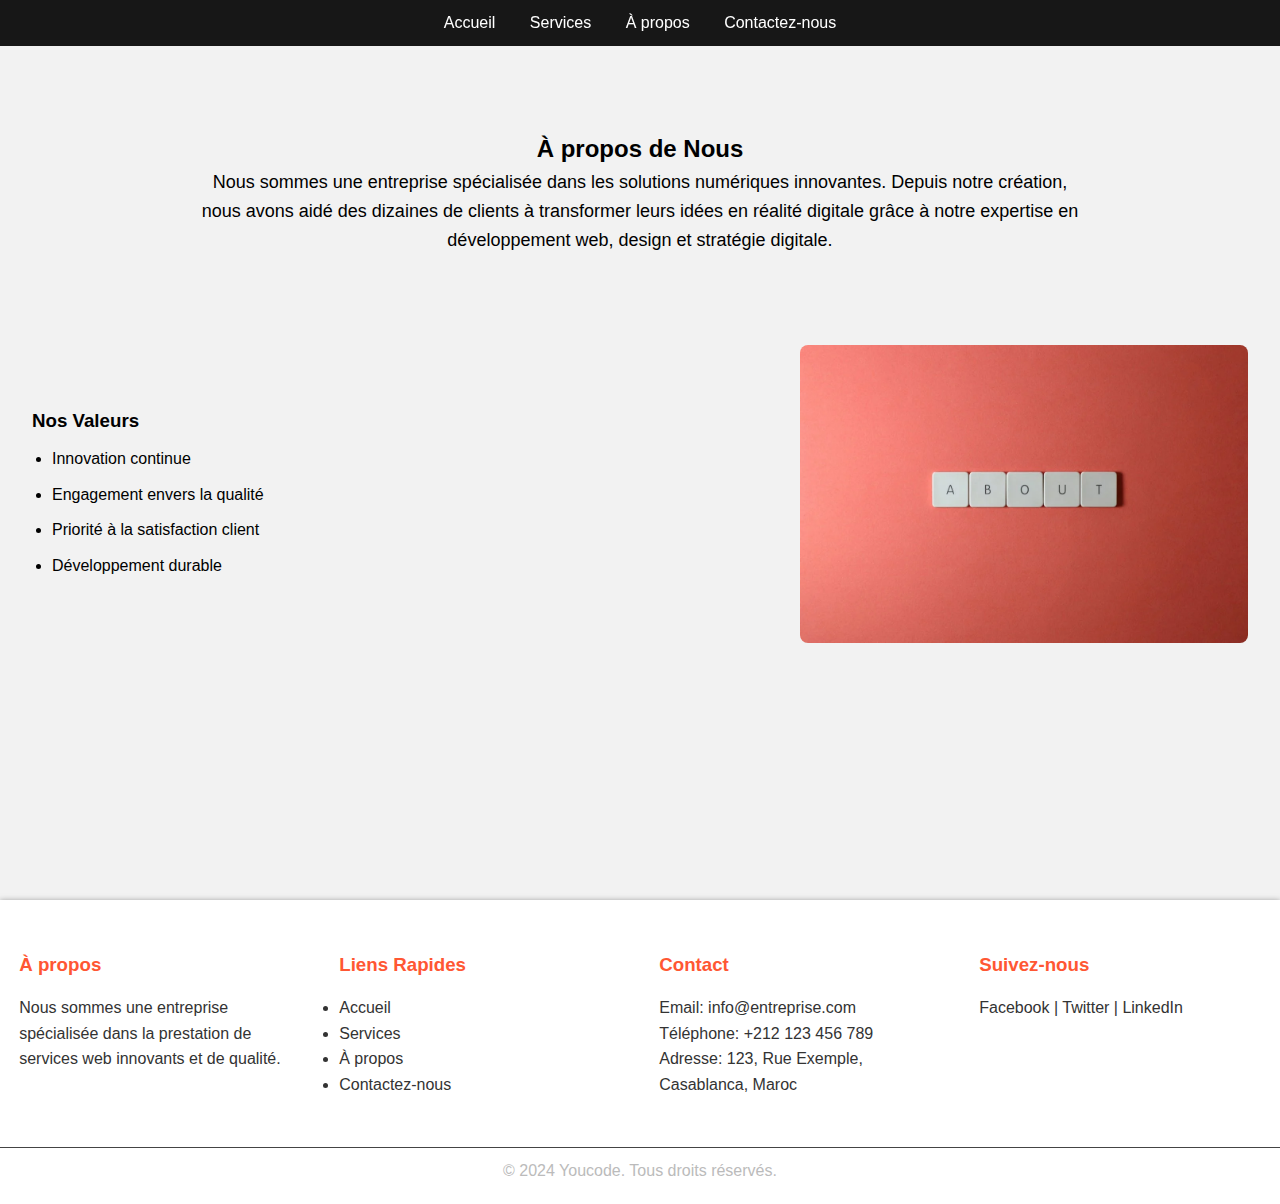
==== html/about.html @ a430e8d0 "First modifications" ====
<!DOCTYPE html>
<html lang="en">
<head>
    <meta charset="UTF-8">
    <meta name="viewport" content="width=device-width, initial-scale=1.0">
    <title>A propos</title>
    <link rel="stylesheet" href="../Css/style.css">
</head>
<body>
    <!-- Hero Section -->
    <nav>
        <ul>
            <li><a href="index.html">Accueil</a></li>
            <li><a href="services.html">Services</a></li>
            <li><a href="about.html">À propos</a></li>
            <li><a href="contact.html">Contactez-nous</a></li>
        </ul>
    </nav>
    <!-- About Section -->
<section id="about">
    <h2>À propos de Nous</h2>
    <div class="aboutb-container-text">
            <p>Nous sommes une entreprise spécialisée dans les solutions numériques innovantes. Depuis notre création, nous avons aidé des dizaines de clients à transformer leurs idées en réalité digitale grâce à notre expertise en développement web, design et stratégie digitale.</p>
    </div>

    <div class="about-container">
        <div class="about-text">
            <h3>Nos Valeurs</h3>
            <ul>
                <li>Innovation continue</li>
                <li>Engagement envers la qualité</li>
                <li>Priorité à la satisfaction client</li>
                <li>Développement durable</li>
            </ul>
        </div>
        <div class="about-image">
            <img src="../assets/img/about.webp" alt="À propos de nous">
        </div>
    </div>
</section>
<!-- Footer Section -->
<footer>
    <div class="footer-container">
        <div class="footer-about">
            <h3>À propos</h3>
            <p>Nous sommes une entreprise spécialisée dans la prestation de services web innovants et de qualité.
            </p>
        </div>
        <div class="footer-links">
            <h3>Liens Rapides</h3>
            <ul>
                <li><a href="index.html">Accueil</a></li>
                <li><a href="services.html">Services</a></li>
                <li><a href="about.html">À propos</a></li>
                <li><a href="contact.html">Contactez-nous</a></li>
            </ul>
        </div>
        <div class="footer-contact">
            <h3>Contact</h3>
            <p>Email: info@entreprise.com</p>
            <p>Téléphone: +212 123 456 789</p>
            <p>Adresse: 123, Rue Exemple, Casablanca, Maroc</p>
        </div>
        <div class="footer-social">
            <h3>Suivez-nous</h3>
            <a href="#">Facebook</a> | <a href="#">Twitter</a> | <a href="#">LinkedIn</a>
        </div>
    </div>
    <div class="footer-bottom">
        <p>&copy; 2024 Youcode. Tous droits réservés.</p>
    </div>
</footer>
</body>
</html>
---- Css/style.css ----
* {
            margin: 0;
            padding: 0;
            box-sizing: border-box;
            font-family: Arial, sans-serif;
        }

        body {
            line-height: 1.6;
        }

        nav {
            background-color: rgba(0, 0, 0, 0.904);
            padding: 10px 0;
            text-align: center;
            position: fixed;
            width: 100%;
            top: 0;
            z-index: 100;
        }

        nav ul {
            list-style: none;
        }

        nav ul li {
            display: inline;
            margin: 0 15px;
        }

        nav ul li a {
            color: white;
            text-decoration: none;
        }

        .hero {
            height: 100vh;
            background-color: #444;
            display: flex;
            justify-content: center;
            align-items: center;
            color: white;
            text-align: center;
            flex-direction: column;
            position: relative;
        }

        .hero h1 {
            font-size: 3em;
        }

        .hero p {
            font-size: 1.5em;
            margin-bottom: 20px;
        }

        .hero-btn {
            padding: 10px 20px;
            background-color: #ff5733;
            color: #333;
            text-decoration: none;
            border-radius: 5px;
        }

        .services {
            padding: 50px 20px;
            text-align: center;
        }

        .services h2 {
            margin-bottom: 40px;
        }

        /* Services Section */
        .services-container {
            display: flex;
            justify-content: space-between;
            flex-wrap: wrap;
            margin: 20px 0;
        }

        #services{
            margin-top: 90px;
        }

        #services h2{
            text-align: center;
        }

        .card {
            width: 23%;
            background-color: #f9f9f9;
            padding: 20px;
            margin: 10px;
            box-shadow: 0 4px 8px rgba(0, 0, 0, 0.1);
            text-align: center;
            border-radius: 10px;
        }

        .card img {
            width: 100%;
            height: auto;
            border-radius: 8px;
        }

        .card h3 {
            color: #ff5733;
            margin-top: 15px;
        }

        .card p {
            margin: 10px 0;
        }

        .card button {
            padding: 10px 20px;
            background-color: #ff5733;
            color: white;
            border: none;
            border-radius: 5px;
            cursor: pointer;
            margin-top: 10px;
        }

        .card button:hover {
            background-color: #ff7733;
        }

        /* About Section */
    #about {
        padding: 50px 0;
        height: 100vh;
        background-color: #f2f2f2;
    }

    #about h2 {
        text-align: center;
        position: relative;
        top: 80px;
        
    }

    .about-container {
        display: flex;
        align-items: center;
        justify-content: center;
        flex-wrap: wrap;
        position: relative;
        top: 150px;
    }

    .about-text {
        width: 60%;
    }

    #about .aboutb-container-text {
        width: 100%;
        display: flex;
        justify-content: center;
        position: relative;
        top: 80px;
    }

    #about .aboutb-container-text p {
        width: 70%;
        font-size: 18px;
        line-height: 1.6;
        margin-bottom: 20px;
        text-align: center;
    }

    .about-text ul {
        list-style-type: disc;
        margin-left: 20px;
    }

    .about-text ul li {
        margin: 10px 0;
        font-size: 16px;
    }

    .about-image {
        width: 35%;
    }

    .about-image img {
        width: 100%;
        height: auto;
        border-radius: 8px;
    }
        .contact {
            padding: 50px 20px;
            background-color: #333;
            color: #333;
            height: 100vh;
            text-align: center;
        }

        .contact form {
            display: flex;
            flex-direction: column;
            position: absolute;
            left: 25%;
            top: 25%;
            width: 50%;
            margin: 0 auto;
        }

        .contact form input,
        .contact form textarea {
            padding: 10px;
            margin: 10px 0;
            border: none;
            border-radius: 5px;
        }

        .contact form button {
            padding: 10px;
            background-color: #ff5733;
            color: #333;
            border: none;
            border-radius: 5px;
            cursor: pointer;
        }

        .contact form button:hover {
            background-color: #ff7733;
        }

        /* Footer Section */
        footer {
            background-color: white;
            color: #333;
            padding: 20px 0;
            text-align: start;
            box-shadow: 0 0 5px rgba(128, 128, 128, 0.668);
        }

        .footer-container {
            display: flex;
            justify-content: space-around;
            align-items: flex-start;
            flex-wrap: wrap;
            padding: 20px 0;
        }

        .footer-container div {
            width: 22%;
            margin: 10px;
        }

        .footer-container h3 {
            color: #ff5733;
            margin-bottom: 15px;
        }

        .footer-container a {
            color: #333;
            text-decoration: none;
        }

        .footer-container a:hover {
            color: #ff7733;
        }

        .footer-bottom {
            margin-top: 20px;
            border-top: 1px solid #444;
            padding-top: 10px;
            text-align: center;
        }

        .footer-bottom p {
            margin: 0;
            color: #bbb;
        }
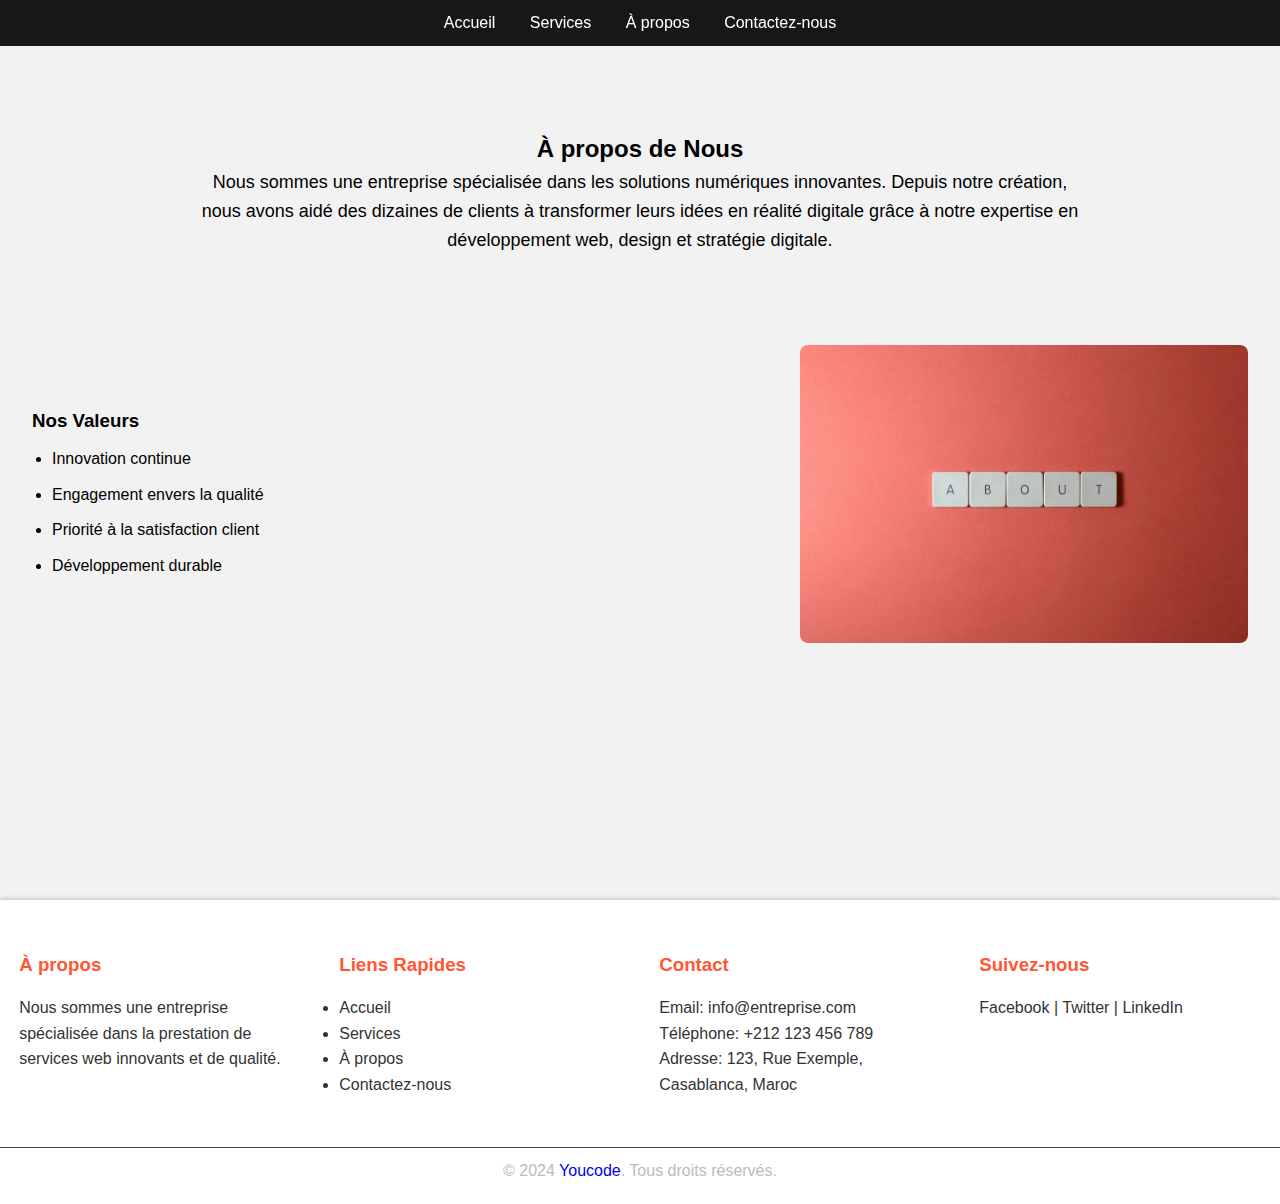
==== commit 9bfd90fe: "Modifing navigation bar in all pages and also the footer" ====
--- a/html/about.html
+++ b/html/about.html
@@ -5,15 +5,16 @@
     <meta name="viewport" content="width=device-width, initial-scale=1.0">
     <title>A propos</title>
     <link rel="stylesheet" href="../Css/style.css">
+    <link rel="shortcut icon" href="../assets/img/support.png" type="image/x-icon">
 </head>
 <body>
     <!-- Hero Section -->
     <nav>
         <ul>
             <li><a href="index.html">Accueil</a></li>
-            <li><a href="services.html">Services</a></li>
-            <li><a href="about.html">À propos</a></li>
-            <li><a href="contact.html">Contactez-nous</a></li>
+            <li><a href="services.html" target="_blank">Services</a></li>
+            <li><a href="about.html" target="_blank">À propos</a></li>
+            <li><a href="contact.html" target="_blank">Contactez-nous</a></li>
         </ul>
     </nav>
     <!-- About Section -->
@@ -57,17 +58,17 @@
         </div>
         <div class="footer-contact">
             <h3>Contact</h3>
-            <p>Email: info@entreprise.com</p>
-            <p>Téléphone: +212 123 456 789</p>
+            <a href="mailto:info@entreprise.com"><p>Email: info@entreprise.com</p></a>
+            <a href="tel:+212 123 456 789"><p>Téléphone: +212 123 456 789</p></a>
             <p>Adresse: 123, Rue Exemple, Casablanca, Maroc</p>
         </div>
         <div class="footer-social">
             <h3>Suivez-nous</h3>
-            <a href="#">Facebook</a> | <a href="#">Twitter</a> | <a href="#">LinkedIn</a>
+            <a href="https://facebook.com" target="_blank">Facebook</a> | <a href="https://x.com/" target="_blank">Twitter</a> | <a href="https://www.linkedin.com/" target="_blank">LinkedIn</a>
         </div>
     </div>
     <div class="footer-bottom">
-        <p>&copy; 2024 Youcode. Tous droits réservés.</p>
+        <p>&copy; 2024 <a href="https://youcode.ma/" target="_blank">Youcode</a>. Tous droits réservés.</p>
     </div>
 </footer>
 </body>
--- a/Css/style.css
+++ b/Css/style.css
@@ -80,7 +80,8 @@
         }
 
         #services{
-            margin-top: 90px;
+            margin-top: 180px;
+            height: 100vh;
         }
 
         #services h2{
@@ -273,4 +274,8 @@
         .footer-bottom p {
             margin: 0;
             color: #bbb;
+        }
+
+        .footer-bottom p a{
+            text-decoration: none;
         }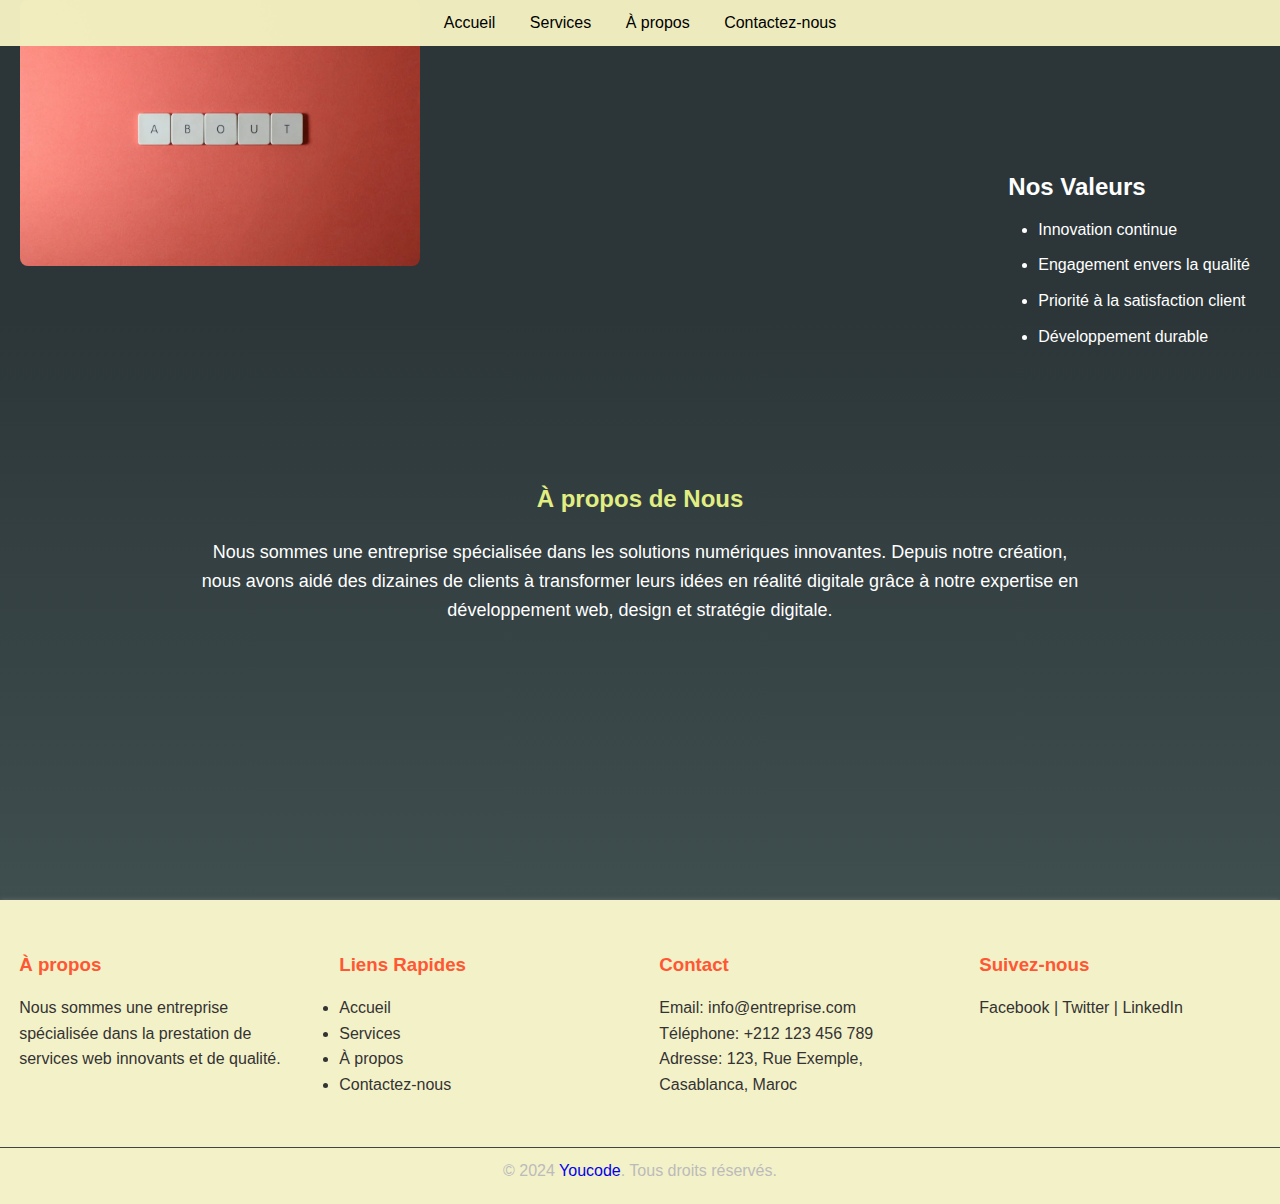
==== commit a2cd693b: "CHANGES" ====
--- a/html/about.html
+++ b/html/about.html
@@ -19,11 +19,10 @@
     </nav>
     <!-- About Section -->
 <section id="about">
-    <h2>À propos de Nous</h2>
-    <div class="aboutb-container-text">
-            <p>Nous sommes une entreprise spécialisée dans les solutions numériques innovantes. Depuis notre création, nous avons aidé des dizaines de clients à transformer leurs idées en réalité digitale grâce à notre expertise en développement web, design et stratégie digitale.</p>
+    
+    <div class="about-image">
+        <img src="../assets/img/about.webp" alt="À propos de nous">
     </div>
-
     <div class="about-container">
         <div class="about-text">
             <h3>Nos Valeurs</h3>
@@ -34,9 +33,10 @@
                 <li>Développement durable</li>
             </ul>
         </div>
-        <div class="about-image">
-            <img src="../assets/img/about.webp" alt="À propos de nous">
-        </div>
+    </div>
+    <h2>À propos de Nous</h2>
+    <div class="aboutb-container-text">
+            <p>Nous sommes une entreprise spécialisée dans les solutions numériques innovantes. Depuis notre création, nous avons aidé des dizaines de clients à transformer leurs idées en réalité digitale grâce à notre expertise en développement web, design et stratégie digitale.</p>
     </div>
 </section>
 <!-- Footer Section -->
--- a/Css/style.css
+++ b/Css/style.css
@@ -10,11 +10,12 @@
         }
 
         nav {
-            background-color: rgba(0, 0, 0, 0.904);
+            background-color: #f1efc0fa;
             padding: 10px 0;
-            text-align: center;
-            position: fixed;
+            box-sizing: 0 0 10px black;
+            text-align: center;
             width: 100%;
+            position: absolute;
             top: 0;
             z-index: 100;
         }
@@ -29,13 +30,13 @@
         }
 
         nav ul li a {
-            color: white;
+            color: black;
             text-decoration: none;
         }
 
         .hero {
             height: 100vh;
-            background-color: #444;
+            background-image: linear-gradient(to bottom, #2C3639 35%, #3F4E4F);
             display: flex;
             justify-content: center;
             align-items: center;
@@ -56,15 +57,21 @@
 
         .hero-btn {
             padding: 10px 20px;
-            background-color: #ff5733;
+            background-color: #f9483fda;
             color: #333;
             text-decoration: none;
-            border-radius: 5px;
+            border-radius: 5px 15px;
+            transition: border-radius 0.5s;
+        }
+
+        .hero-btn:hover{
+            border-radius: 20px 5px;
         }
 
         .services {
             padding: 50px 20px;
             text-align: center;
+            
         }
 
         .services h2 {
@@ -76,21 +83,27 @@
             display: flex;
             justify-content: space-between;
             flex-wrap: wrap;
+            position: relative;
+            top: 100px;
             margin: 20px 0;
         }
 
         #services{
-            margin-top: 180px;
             height: 100vh;
+            background-image: linear-gradient(to bottom, #2C3639 35%, #3F4E4F);
+
         }
 
         #services h2{
             text-align: center;
+            position: relative;
+            color: white;
+            top: 100px;
         }
 
         .card {
             width: 23%;
-            background-color: #f9f9f9;
+            background-color: #FFD369;
             padding: 20px;
             margin: 10px;
             box-shadow: 0 4px 8px rgba(0, 0, 0, 0.1);
@@ -131,27 +144,31 @@
     #about {
         padding: 50px 0;
         height: 100vh;
-        background-color: #f2f2f2;
+        background-image: linear-gradient(to bottom, #2C3639 35%, #3F4E4F);
+        color: white;
     }
 
     #about h2 {
         text-align: center;
         position: relative;
-        top: 80px;
+        top: 430px;
+        color: rgb(225, 238, 130);
         
     }
 
     .about-container {
-        display: flex;
         align-items: center;
         justify-content: center;
         flex-wrap: wrap;
         position: relative;
-        top: 150px;
+        top: 60px;
     }
 
     .about-text {
-        width: 60%;
+        position: absolute;
+        right: 30px;
+        top: 10px;
+        height: 280px;
     }
 
     #about .aboutb-container-text {
@@ -159,7 +176,7 @@
         display: flex;
         justify-content: center;
         position: relative;
-        top: 80px;
+        top: 450px;
     }
 
     #about .aboutb-container-text p {
@@ -172,7 +189,12 @@
 
     .about-text ul {
         list-style-type: disc;
-        margin-left: 20px;
+        margin-left: 30px;
+    }
+
+    .about-text h3{
+        margin-top: 20%;
+        font-size: x-large;
     }
 
     .about-text ul li {
@@ -181,7 +203,10 @@
     }
 
     .about-image {
-        width: 35%;
+        width: 400px;
+        position: absolute;
+        top: 0px;
+        left: 20px;
     }
 
     .about-image img {
@@ -191,10 +216,16 @@
     }
         .contact {
             padding: 50px 20px;
-            background-color: #333;
+            background-image: linear-gradient(to bottom, #2C3639 35%, #3F4E4F);
             color: #333;
             height: 100vh;
             text-align: center;
+        }
+
+        .contact h2{
+            position: relative;
+            top: 90px;
+            color: white;
         }
 
         .contact form {
@@ -230,7 +261,7 @@
 
         /* Footer Section */
         footer {
-            background-color: white;
+            background-color: #f1efc0dd;
             color: #333;
             padding: 20px 0;
             text-align: start;
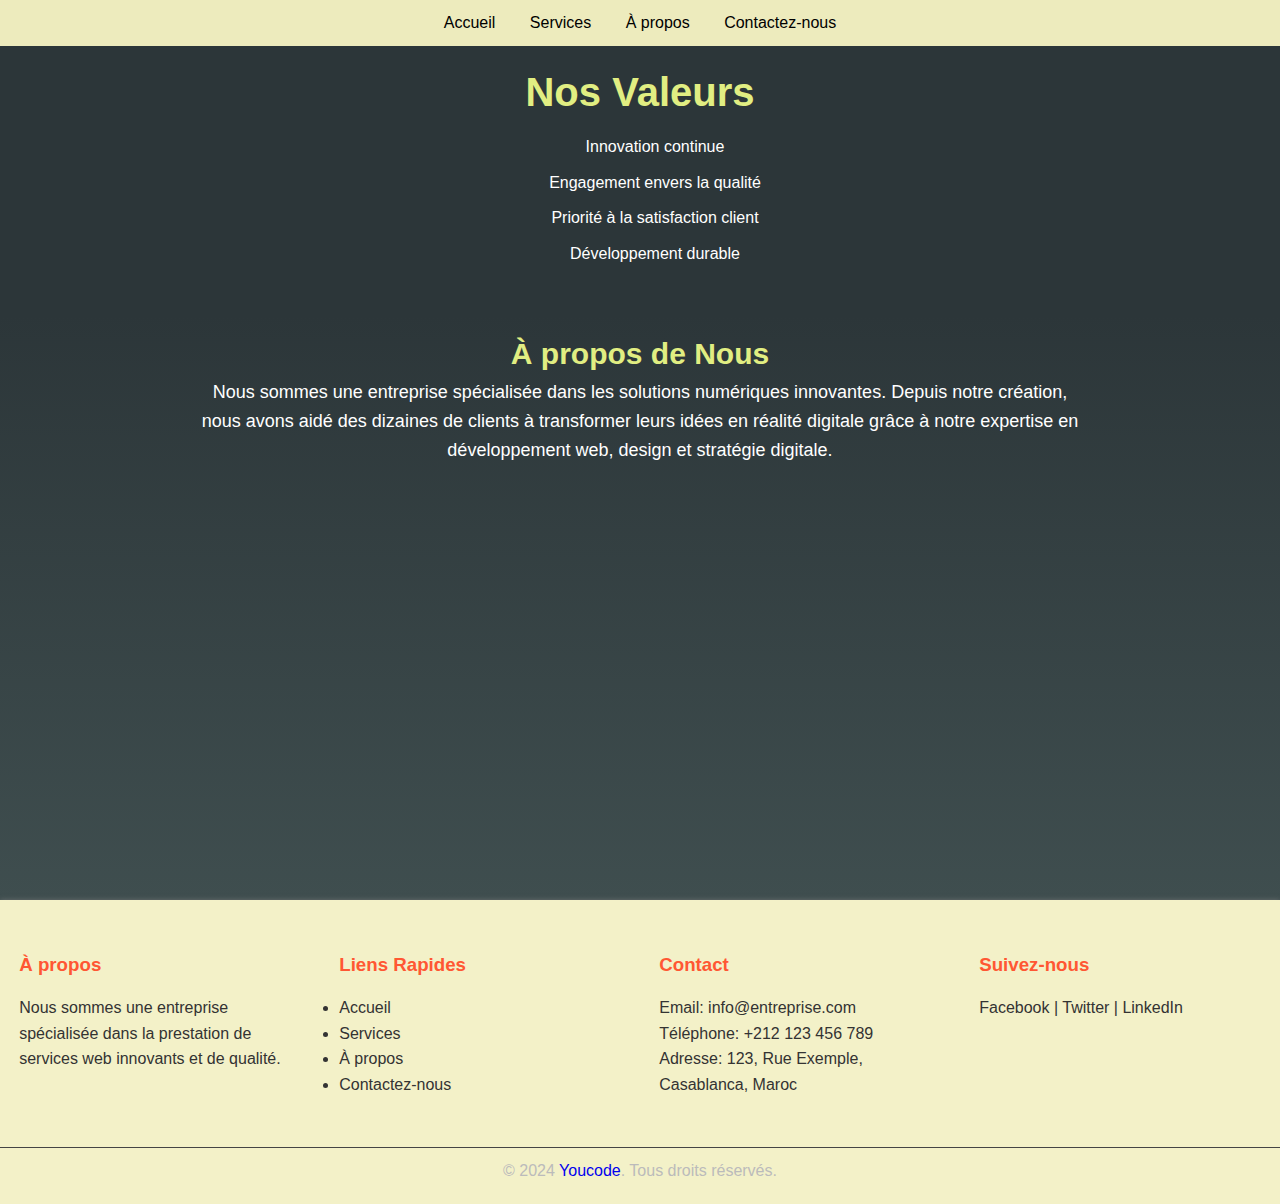
==== commit f74fd352: "Delete Image in Aboute page and style it" ====
--- a/html/about.html
+++ b/html/about.html
@@ -20,9 +20,6 @@
     <!-- About Section -->
 <section id="about">
     
-    <div class="about-image">
-        <img src="../assets/img/about.webp" alt="À propos de nous">
-    </div>
     <div class="about-container">
         <div class="about-text">
             <h3>Nos Valeurs</h3>
--- a/Css/style.css
+++ b/Css/style.css
@@ -1,145 +1,122 @@
-        * {
-            margin: 0;
-            padding: 0;
-            box-sizing: border-box;
-            font-family: Arial, sans-serif;
-        }
-
-        body {
-            line-height: 1.6;
-        }
-
-        nav {
-            background-color: #f1efc0fa;
-            padding: 10px 0;
-            box-sizing: 0 0 10px black;
-            text-align: center;
-            width: 100%;
-            position: absolute;
-            top: 0;
-            z-index: 100;
-        }
-
-        nav ul {
-            list-style: none;
-        }
-
-        nav ul li {
-            display: inline;
-            margin: 0 15px;
-        }
-
-        nav ul li a {
-            color: black;
-            text-decoration: none;
-        }
-
-        .hero {
-            height: 100vh;
-            background-image: linear-gradient(to bottom, #2C3639 35%, #3F4E4F);
-            display: flex;
-            justify-content: center;
-            align-items: center;
-            color: white;
-            text-align: center;
-            flex-direction: column;
-            position: relative;
-        }
-
-        .hero h1 {
-            font-size: 3em;
-        }
-
-        .hero p {
-            font-size: 1.5em;
-            margin-bottom: 20px;
-        }
-
-        .hero-btn {
-            padding: 10px 20px;
-            background-color: #f9483fda;
-            color: #333;
-            text-decoration: none;
-            border-radius: 5px 15px;
-            transition: border-radius 0.5s;
-        }
-
-        .hero-btn:hover{
-            border-radius: 20px 5px;
-        }
-
-        .services {
-            padding: 50px 20px;
-            text-align: center;
-            
-        }
-
-        .services h2 {
-            margin-bottom: 40px;
-        }
-
-        /* Services Section */
-        .services-container {
-            display: flex;
-            justify-content: space-between;
-            flex-wrap: wrap;
-            position: relative;
-            top: 100px;
-            margin: 20px 0;
-        }
-
-        #services{
-            height: 100vh;
-            background-image: linear-gradient(to bottom, #2C3639 35%, #3F4E4F);
-
-        }
-
-        #services h2{
-            text-align: center;
-            position: relative;
-            color: white;
-            top: 100px;
-        }
-
-        .card {
-            width: 23%;
-            background-color: #FFD369;
-            padding: 20px;
-            margin: 10px;
-            box-shadow: 0 4px 8px rgba(0, 0, 0, 0.1);
-            text-align: center;
-            border-radius: 10px;
-        }
-
-        .card img {
-            width: 100%;
-            height: auto;
-            border-radius: 8px;
-        }
-
-        .card h3 {
-            color: #ff5733;
-            margin-top: 15px;
-        }
-
-        .card p {
-            margin: 10px 0;
-        }
-
-        .card button {
-            padding: 10px 20px;
-            background-color: #ff5733;
-            color: white;
-            border: none;
-            border-radius: 5px;
-            cursor: pointer;
-            margin-top: 10px;
-        }
-
-        .card button:hover {
-            background-color: #ff7733;
-        }
-
+    * {
+        margin: 0;
+        padding: 0;
+        box-sizing: border-box;
+        font-family: Arial, sans-serif;
+    }
+    body {
+        line-height: 1.6;
+    }
+    nav {
+        background-color: #f1efc0fa;
+        padding: 10px 0;
+        box-sizing: 0 0 10px black;
+        text-align: center;
+        width: 100%;
+        position: absolute;
+        top: 0;
+        z-index: 100;
+    }
+    nav ul {
+        list-style: none;
+    }
+    nav ul li {
+        display: inline;
+        margin: 0 15px;
+    }
+    nav ul li a {
+        color: black;
+        text-decoration: none;
+    }
+    .hero {
+        height: 100vh;
+        background-image: linear-gradient(to bottom, #2C3639 35%, #3F4E4F);
+        display: flex;
+        justify-content: center;
+        align-items: center;
+        color: white;
+        text-align: center;
+        flex-direction: column;
+        position: relative;
+    }
+    .hero h1 {
+        font-size: 3em;
+    }
+    .hero p {
+        font-size: 1.5em;
+        margin-bottom: 20px;
+    }
+    .hero-btn {
+        padding: 10px 20px;
+        background-color: #f9483fda;
+        color: #333;
+        text-decoration: none;
+        border-radius: 5px 15px;
+        transition: border-radius 0.5s;
+    }
+    .hero-btn:hover{
+        border-radius: 20px 5px;
+    }
+    .services {
+        padding: 50px 20px;
+        text-align: center;
+        
+    }
+    .services h2 {
+        margin-bottom: 40px;
+    }
+    /* Services Section */
+    .services-container {
+        display: flex;
+        justify-content: space-between;
+        flex-wrap: wrap;
+        position: relative;
+        top: 100px;
+        margin: 20px 0;
+    }
+    #services{
+        height: 100vh;
+        background-image: linear-gradient(to bottom, #2C3639 35%, #3F4E4F);
+    }
+    #services h2{
+        text-align: center;
+        position: relative;
+        color: white;
+        top: 100px;
+    }
+    .card {
+        width: 23%;
+        background-color: #FFD369;
+        padding: 20px;
+        margin: 10px;
+        box-shadow: 0 4px 8px rgba(0, 0, 0, 0.1);
+        text-align: center;
+        border-radius: 10px;
+    }
+    .card img {
+        width: 100%;
+        height: auto;
+        border-radius: 8px;
+    }
+    .card h3 {
+        color: #ff5733;
+        margin-top: 15px;
+    }
+    .card p {
+        margin: 10px 0;
+    }
+    .card button {
+        padding: 10px 20px;
+        background-color: #ff5733;
+        color: white;
+        border: none;
+        border-radius: 5px;
+        cursor: pointer;
+        margin-top: 10px;
+    }
+    .card button:hover {
+        background-color: #ff7733;
+    }
         /* About Section */
     #about {
         padding: 50px 0;
@@ -151,24 +128,19 @@
     #about h2 {
         text-align: center;
         position: relative;
-        top: 430px;
+        top: 280px;
+        font-size: 30px;
         color: rgb(225, 238, 130);
         
     }
 
-    .about-container {
-        align-items: center;
-        justify-content: center;
-        flex-wrap: wrap;
-        position: relative;
-        top: 60px;
-    }
+    
 
     .about-text {
         position: absolute;
-        right: 30px;
-        top: 10px;
-        height: 280px;
+        width: 100%;
+        text-align: center;
+        top: 60px;
     }
 
     #about .aboutb-container-text {
@@ -176,7 +148,7 @@
         display: flex;
         justify-content: center;
         position: relative;
-        top: 450px;
+        top: 280px;
     }
 
     #about .aboutb-container-text p {
@@ -188,13 +160,13 @@
     }
 
     .about-text ul {
-        list-style-type: disc;
+        list-style-type: none;
         margin-left: 30px;
     }
 
     .about-text h3{
-        margin-top: 20%;
-        font-size: x-large;
+        font-size: 40px;
+        color: rgb(225, 238, 130);
     }
 
     .about-text ul li {
@@ -202,111 +174,85 @@
         font-size: 16px;
     }
 
-    .about-image {
-        width: 400px;
+    .contact {
+        padding: 50px 20px;
+        background-image: linear-gradient(to bottom, #2C3639 35%, #3F4E4F);
+        color: #333;
+        height: 100vh;
+        text-align: center;
+    }
+    .contact h2{
+        position: relative;
+        top: 90px;
+        color: white;
+    }
+    .contact form {
+        display: flex;
+        flex-direction: column;
         position: absolute;
-        top: 0px;
-        left: 20px;
-    }
-
-    .about-image img {
-        width: 100%;
-        height: auto;
-        border-radius: 8px;
-    }
-        .contact {
-            padding: 50px 20px;
-            background-image: linear-gradient(to bottom, #2C3639 35%, #3F4E4F);
-            color: #333;
-            height: 100vh;
-            text-align: center;
-        }
-
-        .contact h2{
-            position: relative;
-            top: 90px;
-            color: white;
-        }
-
-        .contact form {
-            display: flex;
-            flex-direction: column;
-            position: absolute;
-            left: 25%;
-            top: 25%;
-            width: 50%;
-            margin: 0 auto;
-        }
-
-        .contact form input,
-        .contact form textarea {
-            padding: 10px;
-            margin: 10px 0;
-            border: none;
-            border-radius: 5px;
-        }
-
-        .contact form button {
-            padding: 10px;
-            background-color: #ff5733;
-            color: #333;
-            border: none;
-            border-radius: 5px;
-            cursor: pointer;
-        }
-
-        .contact form button:hover {
-            background-color: #ff7733;
-        }
-
-        /* Footer Section */
-        footer {
-            background-color: #f1efc0dd;
-            color: #333;
-            padding: 20px 0;
-            text-align: start;
-            box-shadow: 0 0 5px rgba(128, 128, 128, 0.668);
-        }
-
-        .footer-container {
-            display: flex;
-            justify-content: space-around;
-            align-items: flex-start;
-            flex-wrap: wrap;
-            padding: 20px 0;
-        }
-
-        .footer-container div {
-            width: 22%;
-            margin: 10px;
-        }
-
-        .footer-container h3 {
-            color: #ff5733;
-            margin-bottom: 15px;
-        }
-
-        .footer-container a {
-            color: #333;
-            text-decoration: none;
-        }
-
-        .footer-container a:hover {
-            color: #ff7733;
-        }
-
-        .footer-bottom {
-            margin-top: 20px;
-            border-top: 1px solid #444;
-            padding-top: 10px;
-            text-align: center;
-        }
-
-        .footer-bottom p {
-            margin: 0;
-            color: #bbb;
-        }
-
-        .footer-bottom p a{
-            text-decoration: none;
-        }+        left: 25%;
+        top: 25%;
+        width: 50%;
+        margin: 0 auto;
+    }
+    .contact form input,
+    .contact form textarea {
+        padding: 10px;
+        margin: 10px 0;
+        border: none;
+        border-radius: 5px;
+    }
+    .contact form button {
+        padding: 10px;
+        background-color: #ff5733;
+        color: #333;
+        border: none;
+        border-radius: 5px;
+        cursor: pointer;
+    }
+    .contact form button:hover {
+        background-color: #ff7733;
+    }
+    /* Footer Section */
+    footer {
+        background-color: #f1efc0dd;
+        color: #333;
+        padding: 20px 0;
+        text-align: start;
+        box-shadow: 0 0 5px rgba(128, 128, 128, 0.668);
+    }
+    .footer-container {
+        display: flex;
+        justify-content: space-around;
+        align-items: flex-start;
+        flex-wrap: wrap;
+        padding: 20px 0;
+    }
+    .footer-container div {
+        width: 22%;
+        margin: 10px;
+    }
+    .footer-container h3 {
+        color: #ff5733;
+        margin-bottom: 15px;
+    }
+    .footer-container a {
+        color: #333;
+        text-decoration: none;
+    }
+    .footer-container a:hover {
+        color: #ff7733;
+    }
+    .footer-bottom {
+        margin-top: 20px;
+        border-top: 1px solid #444;
+        padding-top: 10px;
+        text-align: center;
+    }
+    .footer-bottom p {
+        margin: 0;
+        color: #bbb;
+    }
+    .footer-bottom p a{
+        text-decoration: none;
+    }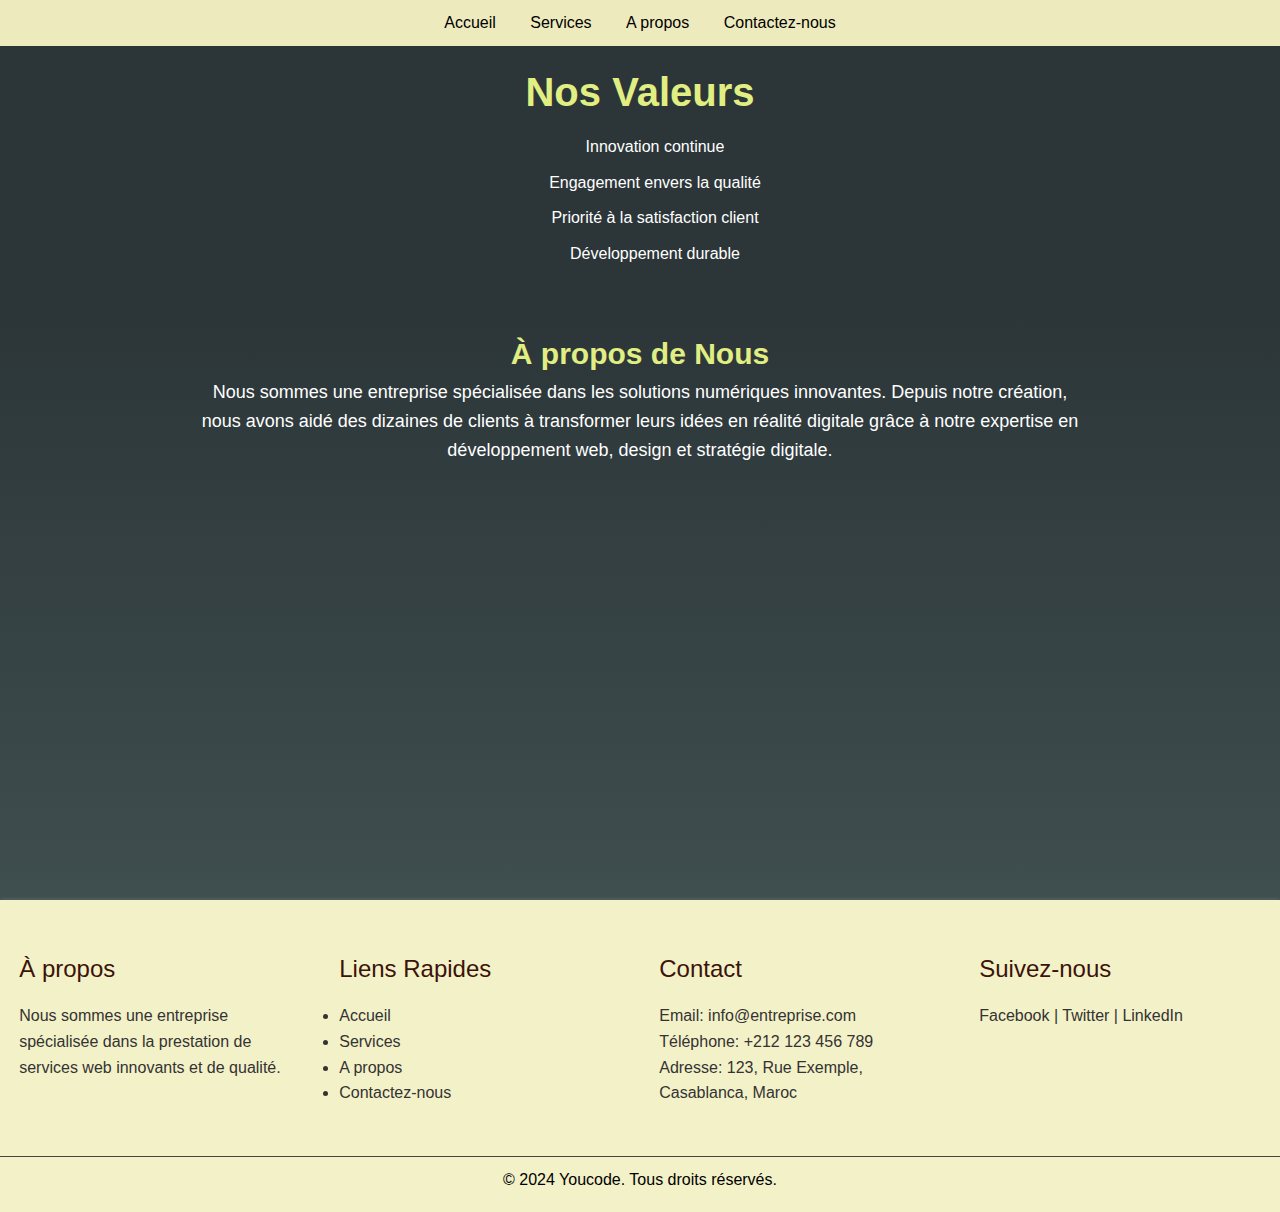
==== commit f7b9d725: "Modifing code For Boosting SEO and perfomance ..." ====
--- a/html/about.html
+++ b/html/about.html
@@ -3,6 +3,7 @@
 <head>
     <meta charset="UTF-8">
     <meta name="viewport" content="width=device-width, initial-scale=1.0">
+    <meta name="description" content="About The Company">
     <title>A propos</title>
     <link rel="stylesheet" href="../Css/style.css">
     <link rel="shortcut icon" href="../assets/img/support.png" type="image/x-icon">
@@ -13,7 +14,7 @@
         <ul>
             <li><a href="index.html">Accueil</a></li>
             <li><a href="services.html" target="_blank">Services</a></li>
-            <li><a href="about.html" target="_blank">À propos</a></li>
+            <li><a href="#">A propos</a></li>
             <li><a href="contact.html" target="_blank">Contactez-nous</a></li>
         </ul>
     </nav>
@@ -40,27 +41,27 @@
 <footer>
     <div class="footer-container">
         <div class="footer-about">
-            <h3>À propos</h3>
+            <h1>À propos</h1>
             <p>Nous sommes une entreprise spécialisée dans la prestation de services web innovants et de qualité.
             </p>
         </div>
         <div class="footer-links">
-            <h3>Liens Rapides</h3>
+            <h1>Liens Rapides</h1>
             <ul>
                 <li><a href="index.html">Accueil</a></li>
                 <li><a href="services.html">Services</a></li>
-                <li><a href="about.html">À propos</a></li>
+                <li><a href="about.html">A propos</a></li>
                 <li><a href="contact.html">Contactez-nous</a></li>
             </ul>
         </div>
         <div class="footer-contact">
-            <h3>Contact</h3>
+            <h1>Contact</h1>
             <a href="mailto:info@entreprise.com"><p>Email: info@entreprise.com</p></a>
             <a href="tel:+212 123 456 789"><p>Téléphone: +212 123 456 789</p></a>
             <p>Adresse: 123, Rue Exemple, Casablanca, Maroc</p>
         </div>
         <div class="footer-social">
-            <h3>Suivez-nous</h3>
+            <h1>Suivez-nous</h1>
             <a href="https://facebook.com" target="_blank">Facebook</a> | <a href="https://x.com/" target="_blank">Twitter</a> | <a href="https://www.linkedin.com/" target="_blank">LinkedIn</a>
         </div>
     </div>
--- a/Css/style.css
+++ b/Css/style.css
@@ -1,258 +1,263 @@
-    * {
-        margin: 0;
-        padding: 0;
-        box-sizing: border-box;
-        font-family: Arial, sans-serif;
-    }
-    body {
-        line-height: 1.6;
-    }
-    nav {
-        background-color: #f1efc0fa;
-        padding: 10px 0;
-        box-sizing: 0 0 10px black;
-        text-align: center;
-        width: 100%;
-        position: absolute;
-        top: 0;
-        z-index: 100;
-    }
-    nav ul {
-        list-style: none;
-    }
-    nav ul li {
-        display: inline;
-        margin: 0 15px;
-    }
-    nav ul li a {
-        color: black;
-        text-decoration: none;
-    }
-    .hero {
-        height: 100vh;
-        background-image: linear-gradient(to bottom, #2C3639 35%, #3F4E4F);
-        display: flex;
-        justify-content: center;
-        align-items: center;
-        color: white;
-        text-align: center;
-        flex-direction: column;
-        position: relative;
-    }
-    .hero h1 {
-        font-size: 3em;
-    }
-    .hero p {
-        font-size: 1.5em;
-        margin-bottom: 20px;
-    }
-    .hero-btn {
-        padding: 10px 20px;
-        background-color: #f9483fda;
-        color: #333;
-        text-decoration: none;
-        border-radius: 5px 15px;
-        transition: border-radius 0.5s;
-    }
-    .hero-btn:hover{
-        border-radius: 20px 5px;
-    }
-    .services {
-        padding: 50px 20px;
-        text-align: center;
-        
-    }
-    .services h2 {
-        margin-bottom: 40px;
-    }
-    /* Services Section */
-    .services-container {
-        display: flex;
-        justify-content: space-between;
-        flex-wrap: wrap;
-        position: relative;
-        top: 100px;
-        margin: 20px 0;
-    }
-    #services{
-        height: 100vh;
-        background-image: linear-gradient(to bottom, #2C3639 35%, #3F4E4F);
-    }
-    #services h2{
-        text-align: center;
-        position: relative;
-        color: white;
-        top: 100px;
-    }
-    .card {
-        width: 23%;
-        background-color: #FFD369;
-        padding: 20px;
-        margin: 10px;
-        box-shadow: 0 4px 8px rgba(0, 0, 0, 0.1);
-        text-align: center;
-        border-radius: 10px;
-    }
-    .card img {
-        width: 100%;
-        height: auto;
-        border-radius: 8px;
-    }
-    .card h3 {
-        color: #ff5733;
-        margin-top: 15px;
-    }
-    .card p {
-        margin: 10px 0;
-    }
-    .card button {
-        padding: 10px 20px;
-        background-color: #ff5733;
-        color: white;
-        border: none;
-        border-radius: 5px;
-        cursor: pointer;
-        margin-top: 10px;
-    }
-    .card button:hover {
-        background-color: #ff7733;
-    }
-        /* About Section */
-    #about {
-        padding: 50px 0;
-        height: 100vh;
-        background-image: linear-gradient(to bottom, #2C3639 35%, #3F4E4F);
-        color: white;
-    }
-
-    #about h2 {
-        text-align: center;
-        position: relative;
-        top: 280px;
-        font-size: 30px;
-        color: rgb(225, 238, 130);
-        
-    }
-
+* {
+    margin: 0;
+    padding: 0;
+    box-sizing: border-box;
+    font-family: Arial, sans-serif;
+}
+body {
+    line-height: 1.6;
+}
+nav {
+    background-color: #f1efc0fa;
+    padding: 10px 0;
+    box-sizing: 0 0 10px black;
+    text-align: center;
+    width: 100%;
+    position: absolute;
+    top: 0;
+    z-index: 100;
+}
+nav ul {
+    list-style: none;
+}
+nav ul li {
+    display: inline;
+    margin: 0 15px;
+}
+nav ul li a {
+    color: black;
+    text-decoration: none;
+}
+.hero {
+    height: 100vh;
+    background-image: linear-gradient(to bottom, #2C3639 35%, #3F4E4F);
+    display: flex;
+    justify-content: center;
+    align-items: center;
+    color: white;
+    text-align: center;
+    flex-direction: column;
+    position: relative;
+}
+.hero h1 {
+    font-size: 3em;
+}
+.hero p {
+    font-size: 1.5em;
+    margin-bottom: 20px;
+}
+.hero-btn {
+    padding: 10px 20px;
+    background-color: #f9483fda;
+    color: #333;
+    text-decoration: none;
+    border-radius: 5px 15px;
+    transition: border-radius 0.5s;
+}
+.hero-btn:hover{
+    border-radius: 20px 5px;
+}
+.services {
+    padding: 50px 20px;
+    text-align: center;
     
-
-    .about-text {
-        position: absolute;
-        width: 100%;
-        text-align: center;
-        top: 60px;
-    }
-
-    #about .aboutb-container-text {
-        width: 100%;
-        display: flex;
-        justify-content: center;
-        position: relative;
-        top: 280px;
-    }
-
-    #about .aboutb-container-text p {
-        width: 70%;
-        font-size: 18px;
-        line-height: 1.6;
-        margin-bottom: 20px;
-        text-align: center;
-    }
-
-    .about-text ul {
-        list-style-type: none;
-        margin-left: 30px;
-    }
-
-    .about-text h3{
-        font-size: 40px;
-        color: rgb(225, 238, 130);
-    }
-
-    .about-text ul li {
-        margin: 10px 0;
-        font-size: 16px;
-    }
-
-    .contact {
-        padding: 50px 20px;
-        background-image: linear-gradient(to bottom, #2C3639 35%, #3F4E4F);
-        color: #333;
-        height: 100vh;
-        text-align: center;
-    }
-    .contact h2{
-        position: relative;
-        top: 90px;
-        color: white;
-    }
-    .contact form {
-        display: flex;
-        flex-direction: column;
-        position: absolute;
-        left: 25%;
-        top: 25%;
-        width: 50%;
-        margin: 0 auto;
-    }
-    .contact form input,
-    .contact form textarea {
-        padding: 10px;
-        margin: 10px 0;
-        border: none;
-        border-radius: 5px;
-    }
-    .contact form button {
-        padding: 10px;
-        background-color: #ff5733;
-        color: #333;
-        border: none;
-        border-radius: 5px;
-        cursor: pointer;
-    }
-    .contact form button:hover {
-        background-color: #ff7733;
-    }
-    /* Footer Section */
-    footer {
-        background-color: #f1efc0dd;
-        color: #333;
-        padding: 20px 0;
-        text-align: start;
-        box-shadow: 0 0 5px rgba(128, 128, 128, 0.668);
-    }
-    .footer-container {
-        display: flex;
-        justify-content: space-around;
-        align-items: flex-start;
-        flex-wrap: wrap;
-        padding: 20px 0;
-    }
-    .footer-container div {
-        width: 22%;
-        margin: 10px;
-    }
-    .footer-container h3 {
-        color: #ff5733;
-        margin-bottom: 15px;
-    }
-    .footer-container a {
-        color: #333;
-        text-decoration: none;
-    }
-    .footer-container a:hover {
-        color: #ff7733;
-    }
-    .footer-bottom {
-        margin-top: 20px;
-        border-top: 1px solid #444;
-        padding-top: 10px;
-        text-align: center;
-    }
-    .footer-bottom p {
-        margin: 0;
-        color: #bbb;
-    }
-    .footer-bottom p a{
-        text-decoration: none;
-    }+}
+.services h2 {
+    margin-bottom: 40px;
+}
+/* Services Section */
+.services-container {
+    display: flex;
+    flex-wrap: wrap;
+    margin: 50px 0 0 0;
+}
+#services{
+    height: auto;
+    background-image: linear-gradient(to bottom, #2C3639 35%, #3F4E4F);
+}
+#services h2{
+    text-align: center;
+    position: relative;
+    color: white;
+    top: 50px;
+}
+.card {
+    width: 220px;
+    min-width: auto;
+    background-color: #FFD369;
+    padding: 20px;
+    margin: 10px;
+    box-shadow: 0 4px 8px rgba(0, 0, 0, 0.1);
+    text-align: center;
+    border-radius: 10px;
+    transition: background-color 0.5s;
+}
+.card:hover{
+    background-color: #f3ce78d9;
+}
+.card img {
+    width: 100%;
+    height: auto;
+    border-radius: 8px;
+}
+.card h3 {
+    color: #ff5733;
+    margin-top: 15px;
+}
+.card p {
+    margin: 10px 0;
+}
+.card button {
+    padding: 10px 20px;
+    background-color: #ff5733;
+    color: white;
+    border: none;
+    border-radius: 5px;
+    cursor: pointer;
+    margin-top: 10px;
+}
+.card button:hover {
+    background-color: #ff7733;
+}
+    /* About Section */
+#about {
+    padding: 50px 0;
+    height: 100vh;
+    background-image: linear-gradient(to bottom, #2C3639 35%, #3F4E4F);
+    color: white;
+}
+
+#about h2 {
+    text-align: center;
+    position: relative;
+    top: 280px;
+    font-size: 30px;
+    color: rgb(225, 238, 130);
+    
+}
+
+
+
+.about-text {
+    position: absolute;
+    width: 100%;
+    text-align: center;
+    top: 60px;
+}
+
+#about .aboutb-container-text {
+    width: 100%;
+    display: flex;
+    justify-content: center;
+    position: relative;
+    top: 280px;
+}
+
+#about .aboutb-container-text p {
+    width: 70%;
+    font-size: 18px;
+    line-height: 1.6;
+    margin-bottom: 20px;
+    text-align: center;
+}
+
+.about-text ul {
+    list-style-type: none;
+    margin-left: 30px;
+}
+
+.about-text h3{
+    font-size: 40px;
+    color: rgb(225, 238, 130);
+}
+
+.about-text ul li {
+    margin: 10px 0;
+    font-size: 16px;
+}
+
+.contact {
+    padding: 50px 20px;
+    background-image: linear-gradient(to bottom, #2C3639 35%, #3F4E4F);
+    color: #333;
+    height: 100vh;
+    text-align: center;
+}
+.contact h2{
+    position: relative;
+    top: 90px;
+    color: white;
+}
+.contact form {
+    display: flex;
+    flex-direction: column;
+    position: absolute;
+    left: 25%;
+    top: 25%;
+    width: 50%;
+    margin: 0 auto;
+}
+.contact form input,
+.contact form textarea {
+    padding: 10px;
+    margin: 10px 0;
+    border: none;
+    border-radius: 5px;
+}
+.contact form button {
+    padding: 10px;
+    background-color: #ff5733;
+    color: #333;
+    border: none;
+    border-radius: 5px;
+    cursor: pointer;
+}
+.contact form button:hover {
+    background-color: #ff7733;
+}
+/* Footer Section */
+footer {
+    background-color: #f1efc0dd;
+    color: #333;
+    padding: 20px 0;
+    text-align: start;
+    box-shadow: 0 0 5px rgba(128, 128, 128, 0.668);
+}
+.footer-container {
+    display: flex;
+    justify-content: space-around;
+    align-items: flex-start;
+    flex-wrap: wrap;
+    padding: 20px 0;
+}
+.footer-container div {
+    width: 22%;
+    margin: 10px;
+}
+.footer-container h1 {
+    color: #3c130a;
+    font-weight: 20;
+    font-size: x-large;
+    margin-bottom: 15px;
+}
+.footer-container a {
+    color: #333;
+    text-decoration: none;
+}
+.footer-container a:hover {
+    color: #ff7733;
+}
+.footer-bottom {
+    margin-top: 20px;
+    border-top: 1px solid #444;
+    padding-top: 10px;
+    text-align: center;
+}
+.footer-bottom p {
+    margin: 0;
+    color: #000000;
+}
+.footer-bottom p a{
+    text-decoration: none;
+    color: black;
+}